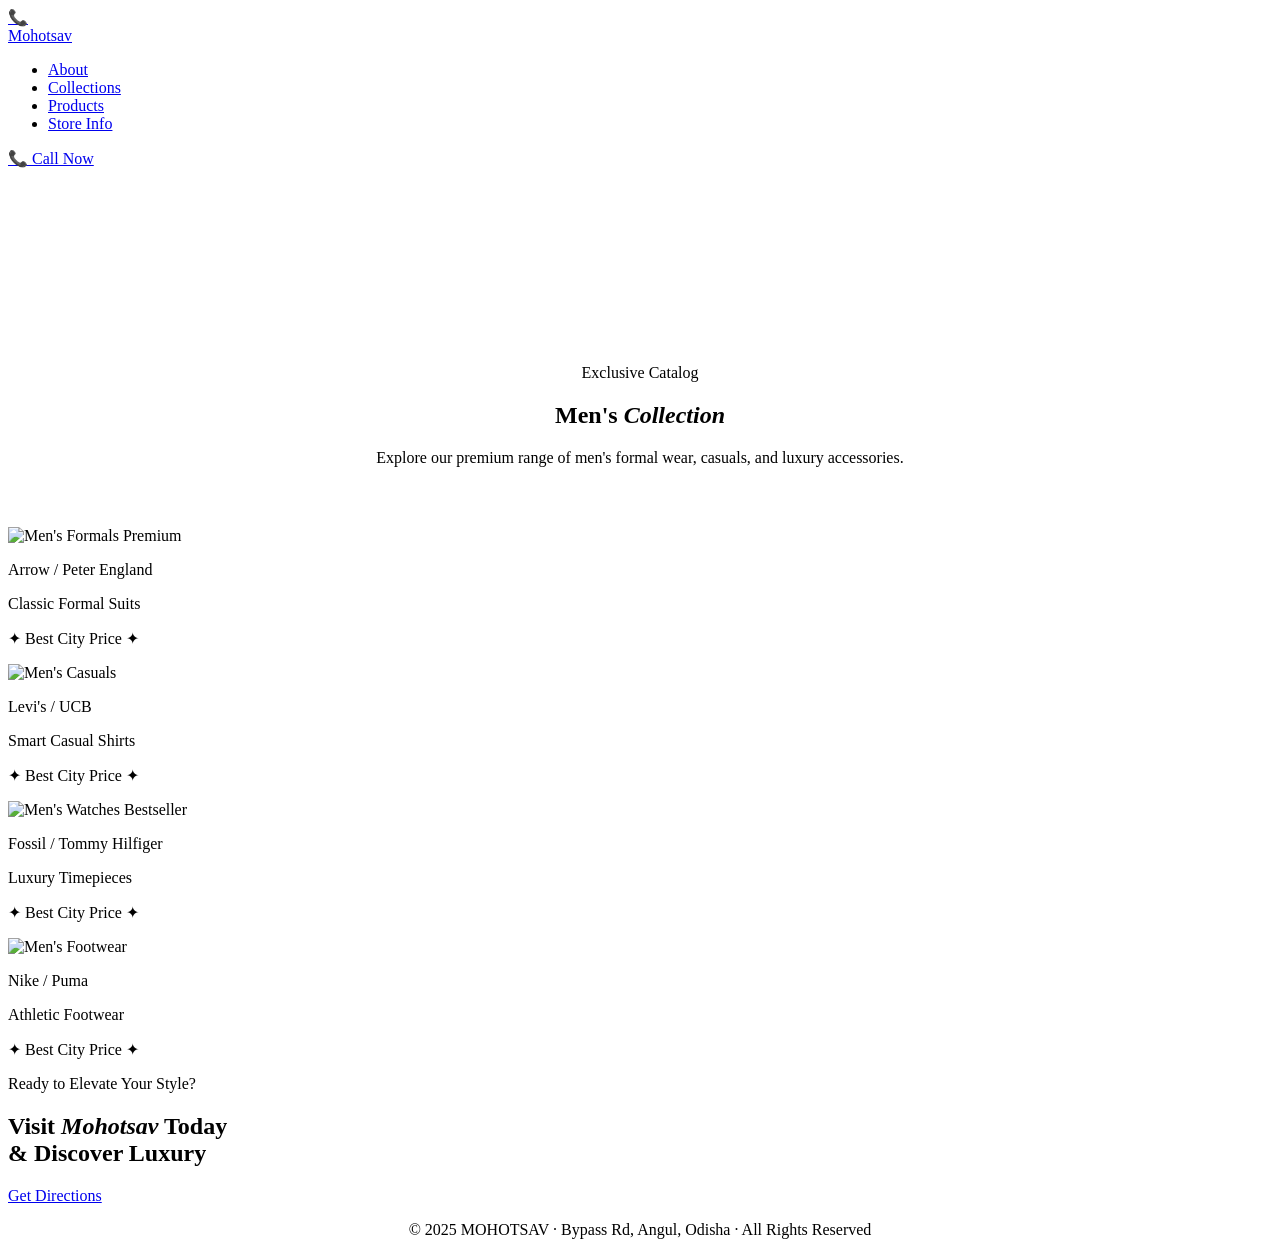
==== branded-kids-wear-angul.html @ c9b1aa6c "Add collection pages" ====
<!DOCTYPE html>
<html lang="en">
<head>
  <meta charset="UTF-8" />
  <meta name="viewport" content="width=device-width, initial-scale=1, viewport-fit=cover">
  
  <title>Branded Kids Wear & Clothing Store in Angul | MOHOTSAV</title>
  <meta name="description" content="Shop the best branded kids wear in Angul at MOHOTSAV. Premium children's clothing, boys & girls fashion from top brands at the best prices in the city." />
  <meta name="keywords" content="kids wear Angul, children clothing store Angul, boys fashion Angul, girls dresses Angul, branded kids clothes Odisha, Mohotsav Angul" />
  
  <link rel="icon" href="data:image/svg+xml,<svg xmlns='http://www.w3.org/2000/svg' viewBox='0 0 100 100'><text y='.9em' font-size='90'>✦</text></svg>" />
  <link rel="preconnect" href="https://fonts.googleapis.com" />
  <link rel="preconnect" href="https://fonts.gstatic.com" crossorigin />
  <link href="https://fonts.googleapis.com/css2?family=Cormorant+Garamond:ital,wght@0,300;0,400;0,500;0,600;0,700;1,300;1,400;1,600&family=Montserrat:wght@300;400;500;600;700&display=swap" rel="stylesheet" />
  <link rel="stylesheet" href="style.css" />
</head>
<body>

<div id="cursor-glow"></div>
<a href="tel:+919078886500" id="float-phone" title="Call MOHOTSAV">📞</a>

<nav id="navbar" class="scrolled"> <a href="index.html" class="nav-logo">Mohotsav</a>
  <ul class="nav-links">
    <li><a href="index.html#about">About</a></li>
    <li><a href="index.html#collections">Collections</a></li>
    <li><a href="index.html#products">Products</a></li>
    <li><a href="index.html#info">Store Info</a></li>
  </ul>
  <a href="tel:+919078886500" class="nav-cta">📞 Call Now</a>
</nav>

<section style="padding: 180px 60px 60px; background: var(--black); text-align: center;">
  <p class="section-label reveal">Exclusive Catalog</p>
  <h1 class="section-title reveal">Men's <em>Collection</em></h1>
  <div class="section-divider divider-center reveal"></div>
  <p class="section-text reveal" style="margin:0 auto;">
    Explore our premium range of men's formal wear, casuals, and luxury accessories.
  </p>
</section>

<section id="products" class="section" style="padding-top: 0; background: var(--black);">
  <div class="products-grid">

    <div class="prod-card reveal">
      <div class="prod-img-wrap">
        <img src="https://images.unsplash.com/photo-1594938298598-708a05f7284f?crop=entropy&cs=tinysrgb&fit=max&fm=jpg&w=600&q=80" alt="Men's Formals" />
        <span class="prod-tag">Premium</span>
      </div>
      <div class="prod-info">
        <p class="prod-brand">Arrow / Peter England</p>
        <p class="prod-name">Classic Formal Suits</p>
        <p class="prod-price">✦ Best City Price ✦</p>
      </div>
    </div>

    <div class="prod-card reveal">
      <div class="prod-img-wrap">
        <img src="https://images.unsplash.com/photo-1617137968427-85924c800a22?crop=entropy&cs=tinysrgb&fit=max&fm=jpg&w=600&q=80" alt="Men's Casuals" />
      </div>
      <div class="prod-info">
        <p class="prod-brand">Levi's / UCB</p>
        <p class="prod-name">Smart Casual Shirts</p>
        <p class="prod-price">✦ Best City Price ✦</p>
      </div>
    </div>

    <div class="prod-card reveal">
      <div class="prod-img-wrap">
        <img src="https://images.unsplash.com/photo-1627384113743-6bd5a479fffd?crop=entropy&cs=tinysrgb&fit=max&fm=jpg&w=600&q=80" alt="Men's Watches" />
        <span class="prod-tag">Bestseller</span>
      </div>
      <div class="prod-info">
        <p class="prod-brand">Fossil / Tommy Hilfiger</p>
        <p class="prod-name">Luxury Timepieces</p>
        <p class="prod-price">✦ Best City Price ✦</p>
      </div>
    </div>

    <div class="prod-card reveal">
      <div class="prod-img-wrap">
        <img src="https://images.unsplash.com/photo-1608256246200-53e65329e324?crop=entropy&cs=tinysrgb&fit=max&fm=jpg&w=600&q=80" alt="Men's Footwear" />
      </div>
      <div class="prod-info">
        <p class="prod-brand">Nike / Puma</p>
        <p class="prod-name">Athletic Footwear</p>
        <p class="prod-price">✦ Best City Price ✦</p>
      </div>
    </div>

    </div>
</section>

<section id="cta">
  <div class="cta-bg"></div>
  <div class="cta-lines"></div>
  <div class="cta-content reveal">
    <p class="section-label center">Ready to Elevate Your Style?</p>
    <h2 class="cta-title">Visit <em>Mohotsav</em> Today<br>& Discover Luxury</h2>
    <div class="cta-btns">
      <a href="index.html#map" class="btn-primary">Get Directions</a>
    </div>
  </div>
</section>

<footer>
  <div class="footer-bottom" style="border-top: none; justify-content: center; text-align: center;">
    <p class="footer-copy">© 2025 MOHOTSAV · Bypass Rd, Angul, Odisha · All Rights Reserved</p>
  </div>
</footer>

<script src="script.js"></script>
</body>
</html>
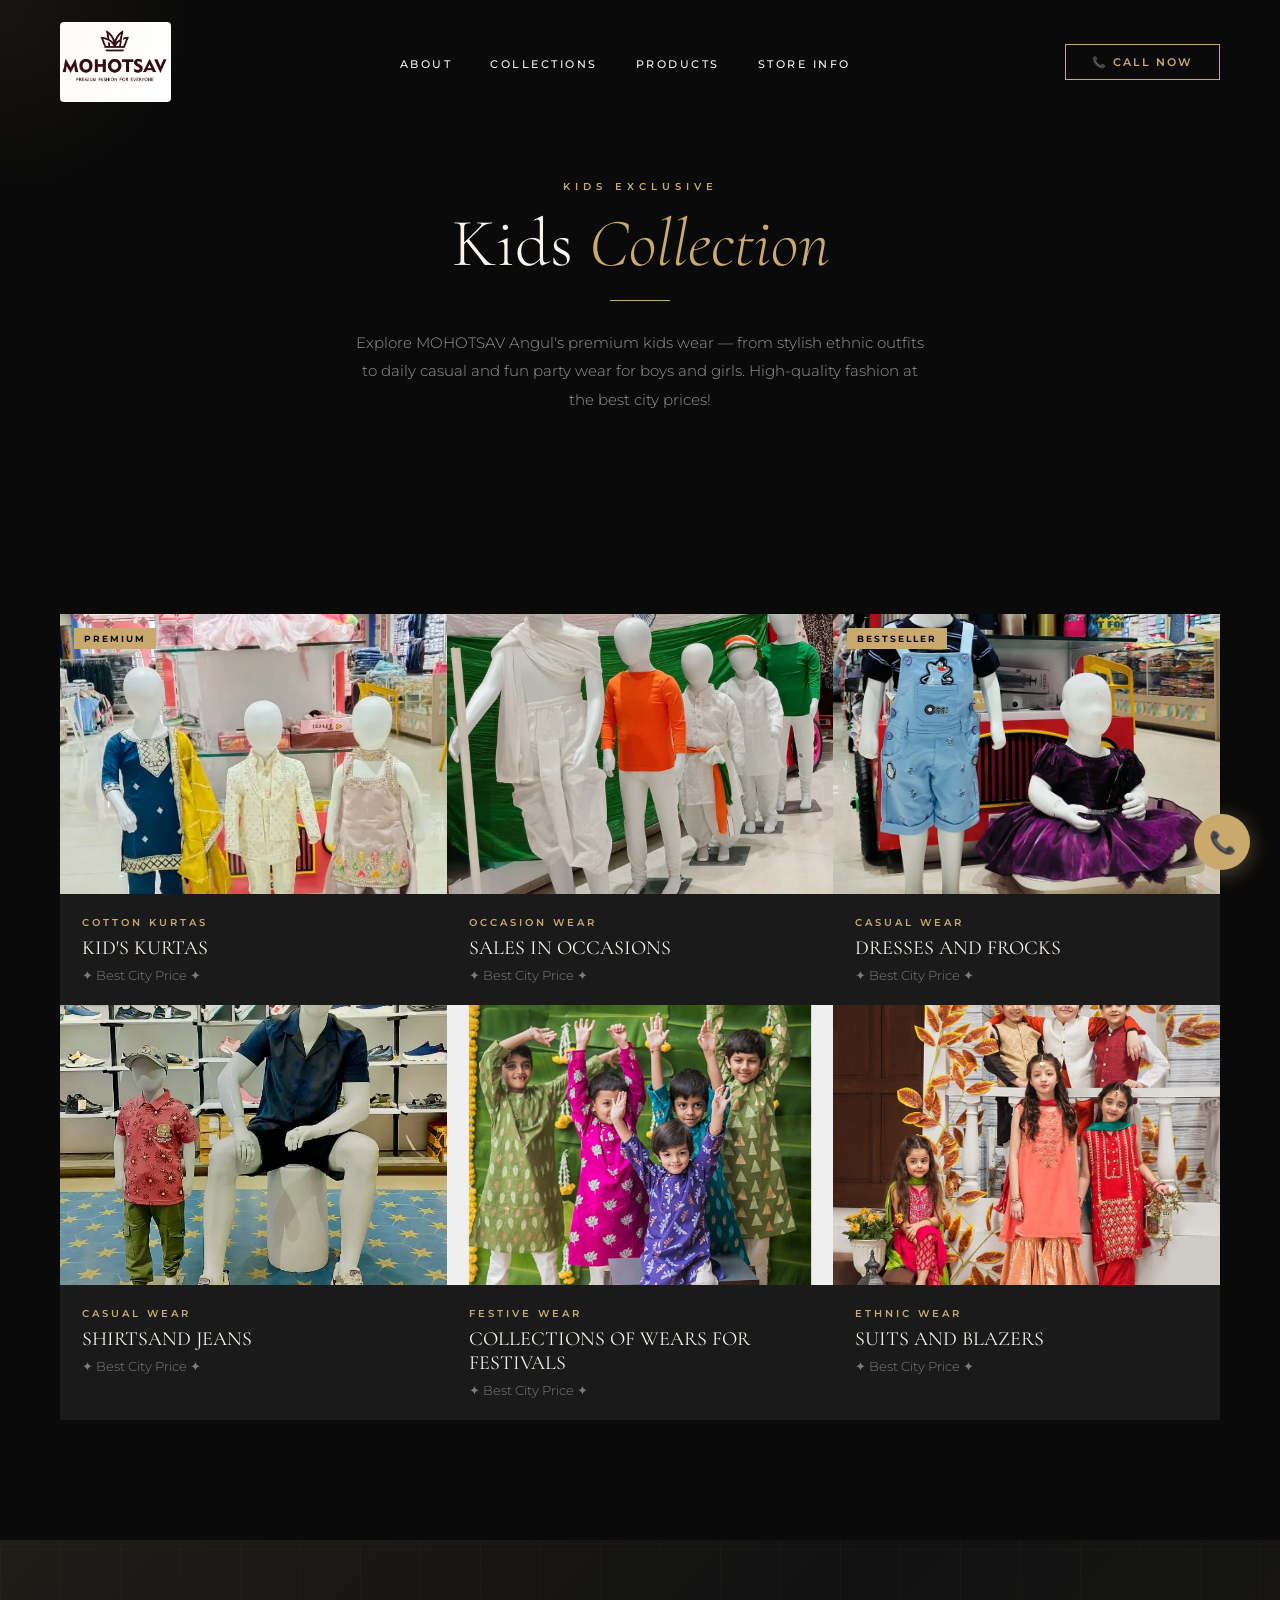
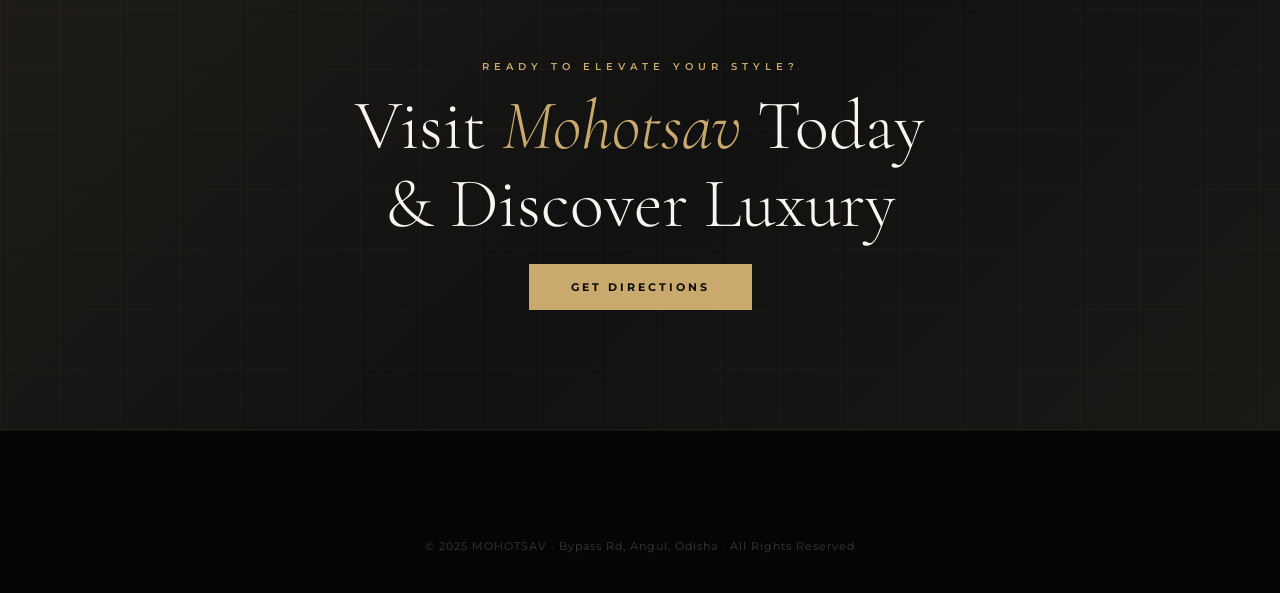
==== commit 7f6469d9: "Update homepage, collections, SEO, brands and UI enhancements" ====
--- a/branded-kids-wear-angul.html
+++ b/branded-kids-wear-angul.html
@@ -1,88 +1,129 @@
 <!DOCTYPE html>
 <html lang="en">
+
 <head>
-  <meta charset="UTF-8" />
-  <meta name="viewport" content="width=device-width, initial-scale=1, viewport-fit=cover">
-  
-  <title>Branded Kids Wear & Clothing Store in Angul | MOHOTSAV</title>
-  <meta name="description" content="Shop the best branded kids wear in Angul at MOHOTSAV. Premium children's clothing, boys & girls fashion from top brands at the best prices in the city." />
-  <meta name="keywords" content="kids wear Angul, children clothing store Angul, boys fashion Angul, girls dresses Angul, branded kids clothes Odisha, Mohotsav Angul" />
-  
-  <link rel="icon" href="data:image/svg+xml,<svg xmlns='http://www.w3.org/2000/svg' viewBox='0 0 100 100'><text y='.9em' font-size='90'>✦</text></svg>" />
-  <link rel="preconnect" href="https://fonts.googleapis.com" />
-  <link rel="preconnect" href="https://fonts.gstatic.com" crossorigin />
-  <link href="https://fonts.googleapis.com/css2?family=Cormorant+Garamond:ital,wght@0,300;0,400;0,500;0,600;0,700;1,300;1,400;1,600&family=Montserrat:wght@300;400;500;600;700&display=swap" rel="stylesheet" />
-  <link rel="stylesheet" href="style.css" />
+    <meta charset="UTF-8" />
+    <meta name="viewport" content="width=device-width, initial-scale=1, viewport-fit=cover">
+
+   <title>Kids Wear Store in Angul, Odisha | MOHOTSAV Exclusive Collection</title>
+
+<meta name="description"
+    content="Shop premium kids wear in Angul, Odisha at MOHOTSAV. Discover stylish ethnic wear, casual clothing, party wear and daily wear for boys and girls — quality fashion at best city prices." />
+
+<meta name="keywords"
+    content="kids wear in Angul, kids clothing store Angul, boys wear Angul, girls wear Angul, kids ethnic wear Odisha, kids casual wear Angul, kids party wear Angul, branded kids wear Angul, children clothing store Odisha, Mohotsav kids collection" />
+
+<meta name="author" content="MOHOTSAV Angul" />
+<meta name="robots" content="index, follow" />
+<meta name="geo.region" content="IN-OD" />
+<meta name="geo.placename" content="Angul, Odisha" />
+<meta name="geo.position" content="20.8409;85.1017" />
+<meta name="ICBM" content="20.8409, 85.1017" />
+    <link rel="icon"
+        href="data:image/svg+xml,<svg xmlns='http://www.w3.org/2000/svg' viewBox='0 0 100 100'><text y='.9em' font-size='90'>✦</text></svg>" />
+    <link rel="preconnect" href="https://fonts.googleapis.com" />
+    <link rel="preconnect" href="https://fonts.gstatic.com" crossorigin />
+    <link
+        href="https://fonts.googleapis.com/css2?family=Cormorant+Garamond:ital,wght@0,300;0,400;0,500;0,600;0,700;1,300;1,400;1,600&family=Montserrat:wght@300;400;500;600;700&display=swap"
+        rel="stylesheet" />
+    <link rel="stylesheet" href="style.css" />
 </head>
+
 <body>
 
-<div id="cursor-glow"></div>
-<a href="tel:+919078886500" id="float-phone" title="Call MOHOTSAV">📞</a>
+    <div id="cursor-glow"></div>
+    <a href="tel:+919078886500" id="float-phone" title="Call MOHOTSAV">📞</a>
 
-<nav id="navbar" class="scrolled"> <a href="index.html" class="nav-logo">Mohotsav</a>
-  <ul class="nav-links">
-    <li><a href="index.html#about">About</a></li>
-    <li><a href="index.html#collections">Collections</a></li>
-    <li><a href="index.html#products">Products</a></li>
-    <li><a href="index.html#info">Store Info</a></li>
-  </ul>
-  <a href="tel:+919078886500" class="nav-cta">📞 Call Now</a>
-</nav>
+   <nav id="navbar">
+  <a href="index.html#hero" class="nav-logo">
+    <img src="assets/images/logo.png" alt="MOHOTSAV" class="nav-logo-img" />
+  </a>
+        <ul class="nav-links">
+            <li><a href="index.html#about">About</a></li>
+            <li><a href="index.html#collections">Collections</a></li>
+            <li><a href="index.html#products">Products</a></li>
+            <li><a href="index.html#info">Store Info</a></li>
+        </ul>
+        <a href="tel:+919078886500" class="nav-cta">📞 Call Now</a>
+    </nav>
 
-<section style="padding: 180px 60px 60px; background: var(--black); text-align: center;">
-  <p class="section-label reveal">Exclusive Catalog</p>
-  <h1 class="section-title reveal">Men's <em>Collection</em></h1>
-  <div class="section-divider divider-center reveal"></div>
-  <p class="section-text reveal" style="margin:0 auto;">
-    Explore our premium range of men's formal wear, casuals, and luxury accessories.
-  </p>
+    <section style="padding: 180px 60px 120px; background: var(--black); text-align: center;">
+    <p class="section-label reveal visible">Kids Exclusive</p>
+    <h1 class="section-title reveal visible">Kids <em>Collection</em></h1>
+    <div class="section-divider divider-center reveal visible"></div>
+    <p class="section-text reveal visible" style="margin:0 auto;">
+        Explore MOHOTSAV Angul's premium kids wear — from stylish ethnic outfits to daily casual and fun party
+        wear for boys and girls. High-quality fashion at the best city prices!
+    </p>
 </section>
 
-<section id="products" class="section" style="padding-top: 0; background: var(--black);">
+    <section id="products" class="section" style="padding-top: 0;margin-top: 80px; background: var(--black);">
   <div class="products-grid">
 
-    <div class="prod-card reveal">
+    <div class="prod-card reveal visible">
       <div class="prod-img-wrap">
-        <img src="https://images.unsplash.com/photo-1594938298598-708a05f7284f?crop=entropy&cs=tinysrgb&fit=max&fm=jpg&w=600&q=80" alt="Men's Formals" />
+        <img src="assets/images/kid1.webp" alt="kids wear collection in Angul Odisha including boys wear girls wear baby wear ethnic casual party and daily wear">
         <span class="prod-tag">Premium</span>
       </div>
       <div class="prod-info">
-        <p class="prod-brand">Arrow / Peter England</p>
-        <p class="prod-name">Classic Formal Suits</p>
+        <p class="prod-brand">COTTON KURTAS</p>
+        <p class="prod-name">KID'S KURTAS</p>
         <p class="prod-price">✦ Best City Price ✦</p>
       </div>
     </div>
 
-    <div class="prod-card reveal">
+    <div class="prod-card reveal visible">
       <div class="prod-img-wrap">
-        <img src="https://images.unsplash.com/photo-1617137968427-85924c800a22?crop=entropy&cs=tinysrgb&fit=max&fm=jpg&w=600&q=80" alt="Men's Casuals" />
+        <img src="assets/images/kid2.webp" alt="kids wear collection in Angul Odisha including boys wear girls wear baby wear ethnic casual party and daily wear">
       </div>
       <div class="prod-info">
-        <p class="prod-brand">Levi's / UCB</p>
-        <p class="prod-name">Smart Casual Shirts</p>
+        <p class="prod-brand">occasion wear</p>
+        <p class="prod-name">SALES IN OCCASIONS</p>
         <p class="prod-price">✦ Best City Price ✦</p>
       </div>
     </div>
 
-    <div class="prod-card reveal">
+    <div class="prod-card reveal visible">
       <div class="prod-img-wrap">
-        <img src="https://images.unsplash.com/photo-1627384113743-6bd5a479fffd?crop=entropy&cs=tinysrgb&fit=max&fm=jpg&w=600&q=80" alt="Men's Watches" />
+        <img src="assets/images/kid3.webp" alt="kids wear collection in Angul Odisha including boys wear girls wear baby wear ethnic casual party and daily wear">
         <span class="prod-tag">Bestseller</span>
       </div>
       <div class="prod-info">
-        <p class="prod-brand">Fossil / Tommy Hilfiger</p>
-        <p class="prod-name">Luxury Timepieces</p>
+        <p class="prod-brand">casual wear</p>
+        <p class="prod-name">DRESSES AND FROCKS</p>
         <p class="prod-price">✦ Best City Price ✦</p>
       </div>
     </div>
 
-    <div class="prod-card reveal">
+    <div class="prod-card reveal visible">
       <div class="prod-img-wrap">
-        <img src="https://images.unsplash.com/photo-1608256246200-53e65329e324?crop=entropy&cs=tinysrgb&fit=max&fm=jpg&w=600&q=80" alt="Men's Footwear" />
+        <img src="assets/images/kid4.webp" alt="kids wear collection in Angul Odisha including boys wear girls wear baby wear ethnic casual party and daily wear">
       </div>
       <div class="prod-info">
-        <p class="prod-brand">Nike / Puma</p>
-        <p class="prod-name">Athletic Footwear</p>
+        <p class="prod-brand">CASUAL WEAR</p>
+        <p class="prod-name">SHIRTSAND JEANS</p>
+        <p class="prod-price">✦ Best City Price ✦</p>
+      </div>
+    </div>
+
+    <div class="prod-card reveal visible">
+      <div class="prod-img-wrap">
+        <img src="assets/images/kid5.jpg" alt="Jack and jones store in Angul od">
+      </div>
+      <div class="prod-info">
+        <p class="prod-brand">FESTIVE WEAR</p>
+        <p class="prod-name">COLLECTIONS OF WEARS FOR FESTIVALS</p>
+        <p class="prod-price">✦ Best City Price ✦</p>
+      </div>
+    </div>
+
+    <div class="prod-card reveal visible">
+      <div class="prod-img-wrap">
+        <img src="assets/images/kid6.jpg" alt="kids wear collection in Angul Odisha including boys wear girls wear baby wear ethnic casual party and daily wear">
+      </div>
+      <div class="prod-info">
+        <p class="prod-brand">ETHNIC WEAR</p>
+        <p class="prod-name">SUITS AND BLAZERS</p>
         <p class="prod-price">✦ Best City Price ✦</p>
       </div>
     </div>
@@ -93,7 +134,7 @@
 <section id="cta">
   <div class="cta-bg"></div>
   <div class="cta-lines"></div>
-  <div class="cta-content reveal">
+  <div class="cta-content reveal visible">
     <p class="section-label center">Ready to Elevate Your Style?</p>
     <h2 class="cta-title">Visit <em>Mohotsav</em> Today<br>& Discover Luxury</h2>
     <div class="cta-btns">
@@ -110,4 +151,4 @@
 
 <script src="script.js"></script>
 </body>
-</html>+</html>
--- a/style.css
+++ b/style.css
@@ -0,0 +1,1119 @@
+/* ============================================================
+   MOHOTSAV — Luxury Store Website
+   style.css
+   ============================================================ */
+
+@import url('https://fonts.googleapis.com/css2?family=Cormorant+Garamond:ital,wght@0,300;0,400;0,500;0,600;0,700;1,300;1,400;1,600&family=Montserrat:wght@300;400;500;600;700&display=swap');
+
+/* ---- Reset & Base ---- */
+*, *::before, *::after { margin: 0; padding: 0; box-sizing: border-box; -webkit-tap-highlight-color: transparent; }
+html { scroll-behavior: smooth; font-size: 16px; }
+
+:root {
+  --gold:       #c9a96e;
+  --gold-light: #e8d5a3;
+  --gold-dark:  #a07840;
+  --black:      #0a0a0a;
+  --dark:       #111111;
+  --dark2:      #1a1a1a;
+  --dark3:      #222222;
+  --white:      #f8f4ee;
+  --muted:      rgba(248,244,238,0.55);
+}
+
+body {
+  background: var(--black);
+  color: var(--white);
+  font-family: 'Montserrat', sans-serif;
+  overflow-x: hidden;
+  overscroll-behavior-y: none;
+}
+
+/* ---- Scrollbar ---- */
+::-webkit-scrollbar            { width: 5px; }
+::-webkit-scrollbar-track      { background: var(--black); }
+::-webkit-scrollbar-thumb      { background: var(--gold); border-radius: 3px; }
+
+/* ---- Cursor Glow ---- */
+#cursor-glow {
+  position: fixed;
+  width: 420px;
+  height: 420px;
+  border-radius: 50%;
+  background: radial-gradient(circle, rgba(201,169,110,0.07) 0%, transparent 70%);
+  pointer-events: none;
+  z-index: 9999;
+  transform: translate(-50%, -50%);
+  transition: left .1s ease, top .1s ease;
+}
+
+/* ================================================================
+   NAVBAR
+   ================================================================ */
+#navbar {
+  position: fixed;
+  top: 0; left: 0; right: 0;
+  z-index: 1000;
+  padding: 22px 60px;
+  display: flex;
+  align-items: center;
+  justify-content: space-between;
+  transition: all .4s ease;
+}
+#navbar.scrolled {
+  background: rgba(10,10,10,.96);
+  backdrop-filter: blur(20px);
+  padding: 14px 60px;
+  border-bottom: 1px solid rgba(201,169,110,.2);
+}
+
+/* NEW LOGO CSS
+.nav-logo {
+  display: flex;
+  align-items: center;
+  text-decoration: none;
+} */
+
+/* NEW (replace with this): */
+.nav-logo {
+  display: flex;
+  align-items: center;
+  text-decoration: none;
+  flex-shrink: 0;
+}
+.nav-logo-img {
+  height: 56px;
+  width: auto;
+  object-fit: contain;
+  display: block;
+  transition: height .4s ease;
+  border-radius: 4px;
+}
+#navbar.scrolled .nav-logo-img {
+  height: 44px;
+}
+
+.nav-logo img {
+    height: 80px;
+    width: auto;
+    object-fit: contain;
+    margin-right: 15px;
+  /* Uncomment the line below if your logo text blends into the black background and needs to be white */
+  /* filter: brightness(0) invert(1); */
+}
+/* END NEW LOGO CSS */
+
+.nav-links { display: flex; gap: 38px; list-style: none; }
+.nav-links a {
+  color: var(--white);
+  text-decoration: none;
+  font-size: 11px;
+  letter-spacing: 2.5px;
+  text-transform: uppercase;
+  font-weight: 500;
+  position: relative;
+  transition: color .3s;
+}
+.nav-links a::after {
+  content: '';
+  position: absolute;
+  bottom: -3px; left: 0;
+  width: 0; height: 1px;
+  background: var(--gold);
+  transition: width .3s ease;
+}
+.nav-links a:hover                { color: var(--gold); }
+.nav-links a:hover::after         { width: 100%; }
+.nav-cta {
+  background: transparent;
+  border: 1px solid var(--gold);
+  color: var(--gold);
+  padding: 10px 26px;
+  font-size: 11px;
+  letter-spacing: 2px;
+  text-transform: uppercase;
+  cursor: pointer;
+  font-family: 'Montserrat', sans-serif;
+  font-weight: 600;
+  text-decoration: none;
+  transition: all .3s;
+  touch-action: manipulation;
+}
+.nav-cta:hover { background: var(--gold); color: var(--black); }
+
+/* Hamburger */
+.hamburger {
+  display: none;
+  flex-direction: column;
+  gap: 5px;
+  cursor: pointer;
+  z-index: 1001;
+  touch-action: manipulation;
+}
+.hamburger span {
+  display: block;
+  width: 25px; height: 2px;
+  background: var(--gold);
+  transition: all .35s ease;
+}
+.hamburger.open span:nth-child(1) { transform: rotate(45deg) translateY(7px); }
+.hamburger.open span:nth-child(2) { opacity: 0; }
+.hamburger.open span:nth-child(3) { transform: rotate(-45deg) translateY(-7px); }
+
+/* Mobile Menu */
+#mobile-menu {
+  display: none;
+  position: fixed;
+  inset: 0;
+  background: var(--black);
+  z-index: 999;
+  flex-direction: column;
+  align-items: center;
+  justify-content: center;
+  gap: 32px;
+  transform: translateX(100%);
+  transition: transform .4s ease;
+}
+#mobile-menu.open { transform: translateX(0); }
+#mobile-menu a {
+  font-family: 'Cormorant Garamond', serif;
+  font-size: 34px;
+  color: var(--white);
+  text-decoration: none;
+  letter-spacing: 3px;
+  transition: color .3s;
+}
+#mobile-menu a:hover,
+#mobile-menu .gold { color: var(--gold) !important; }
+
+/* ================================================================
+   HERO
+   ================================================================ */
+#hero {
+  position: relative;
+  width: 100%;
+  height: 100vh;
+  min-height: 700px;
+  overflow: hidden;
+  display: flex;
+  align-items: center;
+  justify-content: center;
+}
+#hero-bg {
+  position: absolute;
+  inset: 0;
+  background-size: cover;
+  background-position: center;
+  filter: brightness(.3);
+  transform: scale(1.1);
+  animation: heroZoom 20s ease-in-out infinite alternate;
+}
+@keyframes heroZoom {
+  from { transform: scale(1.1); }
+  to   { transform: scale(1.0); }
+}
+.hero-overlay {
+  position: absolute;
+  inset: 0;
+  background: linear-gradient(to bottom,
+    rgba(10,10,10,.3) 0%,
+    rgba(10,10,10,.2) 50%,
+    rgba(10,10,10,.9) 100%
+  );
+}
+/* Particles */
+#particles { position: absolute; inset: 0; overflow: hidden; }
+.particle {
+  position: absolute;
+  border-radius: 50%;
+  background: var(--gold);
+  animation: particleFloat linear infinite;
+  opacity: 0;
+}
+@keyframes particleFloat {
+  0%   { transform: translateY(100vh) translateX(0);   opacity: 0; }
+  10%  { opacity: .8; }
+  90%  { opacity: .4; }
+  100% { transform: translateY(-100px) translateX(30px); opacity: 0; }
+}
+/* Hero Content */
+.hero-content {
+  position: relative;
+  z-index: 10;
+  text-align: center;
+  padding: 0 20px;
+  animation: fadeUp 1.2s ease forwards;
+}
+@keyframes fadeUp {
+  from { opacity: 0; transform: translateY(60px); }
+  to   { opacity: 1; transform: translateY(0); }
+}
+.hero-eyebrow {
+  font-size: 11px;
+  letter-spacing: 6px;
+  text-transform: uppercase;
+  color: var(--gold);
+  margin-bottom: 18px;
+  font-weight: 500;
+}
+.hero-title {
+  font-family: 'Cormorant Garamond', serif;
+  font-size: clamp(38px, 10vw, 130px);
+  margin-right: -12px;
+  font-weight: 300;
+  line-height: 1;
+  letter-spacing: 12px;
+  text-transform: uppercase;
+  color: var(--white);
+  margin-bottom: 10px;
+  text-shadow: 0 0 80px rgba(201,169,110,.35);
+}
+.hero-title .gold { color: var(--gold); }
+.hero-tagline {
+  font-size: 13px;
+  letter-spacing: 4px;
+  color: rgba(248,244,238,.65);
+  text-transform: uppercase;
+  margin-bottom: 40px;
+  font-weight: 300;
+}
+.hero-divider {
+  width: 80px; height: 1px;
+  background: var(--gold);
+  margin: 0 auto 36px;
+}
+.hero-sub {
+  font-size: 14px;
+  letter-spacing: 1.5px;
+  color: rgba(248,244,238,.55);
+  line-height: 1.9;
+  max-width: 500px;
+  margin: 0 auto 40px;
+  font-weight: 300;
+}
+.hero-btns { display: flex; gap: 20px; justify-content: center; flex-wrap: wrap; }
+/* Hero scroll indicator */
+.hero-scroll {
+  position: absolute;
+  bottom: 38px; left: 50%;
+  transform: translateX(-50%);
+  display: flex;
+  flex-direction: column;
+  align-items: center;
+  gap: 8px;
+  z-index: 10;
+}
+.hero-scroll span {
+  font-size: 10px;
+  letter-spacing: 3px;
+  color: var(--gold);
+  text-transform: uppercase;
+}
+.scroll-line {
+  width: 1px;
+  background: linear-gradient(to bottom, var(--gold), transparent);
+  animation: lineAnim 2s ease infinite;
+}
+@keyframes lineAnim {
+  0%   { height: 0;   opacity: 1; }
+  100% { height: 50px; opacity: 0; }
+}
+
+/* ================================================================
+   BUTTONS
+   ================================================================ */
+.btn-primary {
+  background: var(--gold);
+  color: var(--black);
+  border: none;
+  padding: 16px 42px;
+  font-size: 11px;
+  letter-spacing: 3px;
+  text-transform: uppercase;
+  font-weight: 700;
+  cursor: pointer;
+  font-family: 'Montserrat', sans-serif;
+  transition: all .3s ease;
+  text-decoration: none;
+  display: inline-block;
+  touch-action: manipulation;
+}
+.btn-primary:hover {
+  background: var(--gold-light);
+  transform: translateY(-2px);
+  box-shadow: 0 10px 30px rgba(201,169,110,.3);
+}
+.btn-outline {
+  background: transparent;
+  color: var(--white);
+  border: 1px solid rgba(248,244,238,.45);
+  padding: 16px 42px;
+  font-size: 11px;
+  letter-spacing: 3px;
+  text-transform: uppercase;
+  font-weight: 500;
+  cursor: pointer;
+  font-family: 'Montserrat', sans-serif;
+  transition: all .3s ease;
+  text-decoration: none;
+  display: inline-block;
+  touch-action: manipulation;
+}
+.btn-outline:hover { border-color: var(--gold); color: var(--gold); transform: translateY(-2px); }
+
+/* ================================================================
+   MARQUEE
+   ================================================================ */
+.marquee-section {
+  background: var(--gold);
+  padding: 13px 0;
+  overflow: hidden;
+}
+.marquee-track {
+  display: flex;
+  gap: 60px;
+  white-space: nowrap;
+  animation: marquee 30s linear infinite;
+  width: max-content;
+}
+.marquee-track:hover { animation-play-state: paused; }
+@keyframes marquee {
+  from { transform: translateX(0); }
+  to   { transform: translateX(-50%); }
+}
+.marquee-item {
+  font-size: 11px;
+  letter-spacing: 4px;
+  text-transform: uppercase;
+  font-weight: 700;
+  color: var(--black);
+  display: flex; align-items: center; gap: 20px;
+}
+.marquee-item::after { content: '✦'; font-size: 8px; }
+
+/* ================================================================
+   SECTION COMMON
+   ================================================================ */
+.section { padding: 120px 60px; }
+.section-label {
+  font-size: 10px;
+  letter-spacing: 5px;
+  text-transform: uppercase;
+  color: var(--gold);
+  margin-bottom: 14px;
+  font-weight: 600;
+}
+.section-title {
+  font-family: 'Cormorant Garamond', serif;
+  font-size: clamp(38px, 5.5vw, 68px);
+  font-weight: 300;
+  line-height: 1.1;
+  color: var(--white);
+  margin-bottom: 18px;
+}
+.section-title em { font-style: italic; color: var(--gold); }
+.section-divider { width: 60px; height: 1px; background: var(--gold); margin-bottom: 28px; }
+.section-text {
+  font-size: 15px;
+  line-height: 1.9;
+  color: rgba(248,244,238,.6);
+  max-width: 580px;
+  font-weight: 300;
+}
+.center { text-align: center; }
+.divider-center { margin-left: auto; margin-right: auto; }
+
+/* ================================================================
+   ABOUT
+   ================================================================ */
+#about.section {
+  background: var(--dark);
+  display: grid;
+  grid-template-columns: 1fr 1fr;
+  gap: 80px;
+  align-items: center;
+}
+.about-img-wrap { position: relative; }
+.about-img { width: 100%; height: 620px; object-fit: cover; display: block; }
+.about-img-frame {
+  position: absolute;
+  inset: -14px;
+  border: 1px solid rgba(201,169,110,.3);
+  pointer-events: none;
+  transform: translate(14px, 14px);
+}
+.about-badge {
+  position: absolute;
+  bottom: 40px; right: -28px;
+  background: var(--gold);
+  padding: 24px 30px;
+  text-align: center;
+}
+.about-badge .num {
+  font-family: 'Cormorant Garamond', serif;
+  font-size: 46px;
+  font-weight: 600;
+  color: var(--black);
+  line-height: 1;
+}
+.about-badge .lbl {
+  font-size: 10px;
+  letter-spacing: 2px;
+  text-transform: uppercase;
+  color: var(--black);
+  font-weight: 700;
+}
+.stats-grid {
+  display: grid;
+  grid-template-columns: 1fr 1fr;
+  gap: 22px;
+  margin-top: 48px;
+}
+.stat {
+  border-left: 2px solid var(--gold);
+  padding: 12px 0 12px 18px;
+}
+.stat .n {
+  font-family: 'Cormorant Garamond', serif;
+  font-size: 36px;
+  font-weight: 600;
+  color: var(--gold);
+  line-height: 1;
+}
+.stat .l {
+  font-size: 11px;
+  letter-spacing: 2px;
+  text-transform: uppercase;
+  color: rgba(248,244,238,.55);
+  margin-top: 4px;
+  font-weight: 500;
+}
+
+/* ================================================================
+   COLLECTIONS
+   ================================================================ */
+#collections.section { background: var(--black); }
+.collections-header { text-align: center; margin-bottom: 64px; }
+.collections-grid {
+  display: grid;
+  grid-template-columns: 1fr 1fr 1fr;
+  gap: 3px;
+}
+.col-card {
+  position: relative;
+  overflow: hidden;
+  height: 600px;
+  cursor: pointer;
+}
+.col-card img {
+  width: 100%; height: 100%;
+  object-fit: cover;
+  transition: transform .8s cubic-bezier(.25,.46,.45,.94), filter .5s;
+  filter: brightness(.5);
+}
+.col-card:hover img { transform: scale(1.08); filter: brightness(.38); }
+.col-overlay {
+  position: absolute;
+  inset: 0;
+  background: linear-gradient(to top, rgba(10,10,10,.9) 0%, transparent 50%);
+}
+.col-content {
+  position: absolute;
+  bottom: 0; left: 0; right: 0;
+  padding: 40px;
+  transform: translateY(20px);
+  transition: transform .4s ease;
+}
+.col-card:hover .col-content { transform: translateY(0); }
+.col-lbl {
+  font-size: 10px;
+  letter-spacing: 4px;
+  text-transform: uppercase;
+  color: var(--gold);
+  margin-bottom: 10px;
+}
+.col-title {
+  font-family: 'Cormorant Garamond', serif;
+  font-size: 36px;
+  font-weight: 400;
+  color: var(--white);
+  margin-bottom: 10px;
+  line-height: 1.1;
+}
+.col-desc {
+  font-size: 13px;
+  color: rgba(248,244,238,.7);
+  margin-bottom: 18px;
+  font-weight: 300;
+  opacity: 0;
+  transition: opacity .4s ease;
+}
+.col-card:hover .col-desc { opacity: 1; }
+.col-link {
+  display: inline-flex;
+  align-items: center;
+  gap: 10px;
+  font-size: 11px;
+  letter-spacing: 3px;
+  text-transform: uppercase;
+  color: var(--gold);
+  font-weight: 600;
+  text-decoration: none;
+  opacity: 0;
+  transform: translateX(-10px);
+  transition: all .4s ease;
+  touch-action: manipulation;
+}
+.col-card:hover .col-link { opacity: 1; transform: translateX(0); }
+
+/* ================================================================
+   PRODUCTS
+   ================================================================ */
+#products.section { background: var(--dark); }
+.products-header {
+  display: flex;
+  justify-content: space-between;
+  align-items: flex-end;
+  margin-bottom: 56px;
+  flex-wrap: wrap;
+  gap: 20px;
+}
+/* .products-grid {
+  display: grid;
+  grid-template-columns: repeat(4, 1fr);
+  gap: 90px;
+} */
+ .products-grid{
+  display: grid;
+  grid-template-columns:repeat(3, 1fr);
+ }
+.prod-card {
+  position: relative;
+  overflow: hidden;
+  background: var(--dark2);
+  cursor: pointer;
+  transition: transform .4s ease;
+}
+.prod-card:hover { transform: translateY(-8px); }
+.prod-img-wrap { position: relative; overflow: hidden; height: 280px; }
+.prod-img-wrap img {
+  width: 100%; height: 100%;
+  object-fit:cover;
+  transition: transform .6s ease;
+}
+.prod-card:hover .prod-img-wrap img { transform: scale(1.1); }
+.prod-tag {
+  position: absolute;
+  top: 14px; left: 14px;
+  background: var(--gold);
+  color: var(--black);
+  font-size: 9px;
+  letter-spacing: 2px;
+  text-transform: uppercase;
+  padding: 5px 10px;
+  font-weight: 700;
+}
+.prod-info { padding: 22px; }
+.prod-brand {
+  font-size: 10px;
+  letter-spacing: 3px;
+  text-transform: uppercase;
+  color: var(--gold);
+  margin-bottom: 7px;
+  font-weight: 600;
+}
+.prod-name {
+  font-family: 'Cormorant Garamond', serif;
+  font-size: 20px;
+  color: var(--white);
+  margin-bottom: 7px;
+  font-weight: 400;
+}
+.prod-price { font-size: 13px; color: rgba(248,244,238,.45); font-weight: 300; }
+
+/* ================================================================
+   FEATURES / WHY US
+   ================================================================ */
+#features.section { background: var(--black); }
+.features-header { text-align: center; margin-bottom: 76px; }
+.features-grid {
+  display: grid;
+  grid-template-columns: repeat(4, 1fr);
+  gap: 36px;
+}
+.feat-card {
+  text-align: center;
+  padding: 48px 28px;
+  border: 1px solid rgba(201,169,110,.1);
+  transition: all .4s ease;
+  position: relative;
+  overflow: hidden;
+}
+.feat-card::before {
+  content: '';
+  position: absolute;
+  bottom: 0; left: 0; right: 0;
+  height: 2px;
+  background: var(--gold);
+  transform: scaleX(0);
+  transition: transform .4s ease;
+}
+.feat-card:hover {
+  background: rgba(201,169,110,.04);
+  border-color: rgba(201,169,110,.28);
+  transform: translateY(-6px);
+}
+.feat-card:hover::before { transform: scaleX(1); }
+.feat-icon { font-size: 34px; margin-bottom: 22px; display: block; }
+.feat-title {
+  font-family: 'Cormorant Garamond', serif;
+  font-size: 21px;
+  color: var(--white);
+  margin-bottom: 12px;
+  font-weight: 500;
+}
+.feat-desc { font-size: 13px; color: rgba(248,244,238,.5); line-height: 1.85; font-weight: 300; }
+
+/* ================================================================
+   BRANDS
+   ================================================================ */
+#brands {
+  background: var(--dark);
+  padding: 80px 60px;
+}
+.brands-header { text-align: center; margin-bottom: 48px; }
+.brands-row {
+  display: flex;
+  justify-content: center;
+  flex-wrap: wrap;
+  gap: 36px 56px;
+}
+.brand-name {
+  font-family: 'Cormorant Garamond', serif;
+  font-size: 14px;
+  letter-spacing: 2px;
+  text-transform: uppercase;
+  color: rgba(248,244,238,.45);
+  font-weight: 600;
+  transition: all .35s ease;
+  cursor: default;
+  user-select: none;
+  display: flex;
+  flex-direction: column;
+  align-items: center;
+  gap: 10px;
+  padding: 20px 22px;
+  border: 1px solid rgba(201,169,110,.08);
+  border-radius: 4px;
+  min-width: 110px;
+  background: rgba(201,169,110,.02);
+}
+.brand-name img {
+  width: 44px;
+  height: 44px;
+  object-fit: contain;
+  filter: grayscale(1) brightness(0.7);
+  transition: filter .35s ease;
+  border-radius: 6px;
+}
+.brand-name:hover {
+  color: var(--gold);
+  border-color: rgba(201,169,110,.3);
+  background: rgba(201,169,110,.06);
+  transform: translateY(-4px);
+  box-shadow: 0 8px 24px rgba(201,169,110,.1);
+}
+.brand-name:hover img {
+  filter: grayscale(0) brightness(1);
+}
+
+/* ================================================================
+   STORE INFO
+   ================================================================ */
+#info.section { background: var(--dark2); }
+.info-grid {
+  display: grid;
+  grid-template-columns: 1fr 1fr;
+  gap: 80px;
+  align-items: center;
+}
+.info-cards { display: flex; flex-direction: column; gap: 24px; }
+.info-card {
+  display: flex;
+  gap: 22px;
+  align-items: flex-start;
+  padding: 28px;
+  border: 1px solid rgba(201,169,110,.1);
+  transition: all .3s ease;
+}
+.info-card:hover {
+  border-color: rgba(201,169,110,.3);
+  background: rgba(201,169,110,.03);
+}
+.info-icon {
+  width: 50px; height: 50px;
+  background: rgba(201,169,110,.08);
+  border: 1px solid rgba(201,169,110,.25);
+  display: flex; align-items: center; justify-content: center;
+  font-size: 20px;
+  flex-shrink: 0;
+}
+.info-label {
+  font-size: 10px;
+  letter-spacing: 3px;
+  text-transform: uppercase;
+  color: var(--gold);
+  margin-bottom: 7px;
+  font-weight: 600;
+}
+.info-value {
+  font-family: 'Cormorant Garamond', serif;
+  font-size: 18px;
+  color: var(--white);
+  line-height: 1.6;
+  font-weight: 400;
+}
+.info-value a { color: var(--gold); text-decoration: none; }
+.open-badge {
+  display: inline-block;
+  background: rgba(34,197,94,.12);
+  border: 1px solid rgba(34,197,94,.3);
+  color: #4ade80;
+  font-size: 10px;
+  letter-spacing: 2px;
+  padding: 4px 12px;
+  text-transform: uppercase;
+  margin-top: 8px;
+}
+
+/* ================================================================
+   MAP
+   ================================================================ */
+.map-wrap {
+  position: relative;
+  height: 460px;
+  overflow: hidden;
+}
+.map-wrap::before {
+  content: '';
+  position: absolute;
+  inset: 0;
+  border: 1px solid rgba(201,169,110,.2);
+  z-index: 2;
+  pointer-events: none;
+}
+.map-wrap iframe {
+  width: 100%; height: 100%;
+  border: none;
+  filter: invert(90%) hue-rotate(180deg) brightness(.9) contrast(.9);
+}
+.map-btn {
+  position: absolute;
+  bottom: 22px; right: 22px;
+  z-index: 10;
+  background: var(--gold);
+  color: var(--black);
+  border: none;
+  padding: 12px 24px;
+  font-size: 11px;
+  letter-spacing: 2px;
+  text-transform: uppercase;
+  font-weight: 700;
+  cursor: pointer;
+  font-family: 'Montserrat', sans-serif;
+  text-decoration: none;
+  display: inline-block;
+  transition: all .3s;
+  touch-action: manipulation;
+}
+.map-btn:hover { background: var(--gold-light); }
+.map-note {
+  margin-top: 18px;
+  padding: 20px;
+  border: 1px solid rgba(201,169,110,.14);
+  background: rgba(201,169,110,.03);
+  display: flex;
+  align-items: center;
+  gap: 16px;
+}
+.map-note-icon { font-size: 28px; }
+.map-note-head {
+  font-size: 12px;
+  color: var(--gold);
+  letter-spacing: 1px;
+  margin-bottom: 4px;
+  font-weight: 600;
+  text-transform: uppercase;
+}
+.map-note-body { font-size: 13px; color: rgba(248,244,238,.5); font-weight: 300; }
+
+/* ================================================================
+   TESTIMONIALS
+   ================================================================ */
+#testimonials.section { background: var(--black); }
+.test-header { text-align: center; margin-bottom: 66px; }
+.test-grid {
+  display: grid;
+  grid-template-columns: repeat(3, 1fr);
+  gap: 28px;
+}
+.test-card {
+  padding: 40px;
+  border: 1px solid rgba(201,169,110,.1);
+  transition: all .3s ease;
+}
+.test-card:hover {
+  border-color: rgba(201,169,110,.25);
+  background: rgba(201,169,110,.02);
+}
+.test-quote {
+  font-family: 'Cormorant Garamond', serif;
+  font-size: 60px;
+  color: var(--gold);
+  line-height: 0.5;
+  margin-bottom: 28px;
+  opacity: .55;
+}
+.test-text {
+  font-family: 'Cormorant Garamond', serif;
+  font-size: 17px;
+  line-height: 1.8;
+  color: rgba(248,244,238,.65);
+  margin-bottom: 28px;
+  font-style: italic;
+}
+.test-stars { color: var(--gold); font-size: 14px; letter-spacing: 3px; margin-bottom: 14px; }
+.test-author {
+  font-size: 12px;
+  letter-spacing: 2px;
+  text-transform: uppercase;
+  color: var(--white);
+  font-weight: 600;
+}
+.test-city { font-size: 11px; color: var(--gold); margin-top: 4px; letter-spacing: 1px; }
+
+/* ================================================================
+   CTA BANNER
+   ================================================================ */
+#cta {
+  position: relative;
+  padding: 120px 60px;
+  text-align: center;
+  overflow: hidden;
+  background: var(--dark);
+}
+.cta-bg {
+  position: absolute;
+  inset: 0;
+  background: linear-gradient(135deg, rgba(201,169,110,.08) 0%, transparent 50%, rgba(201,169,110,.05) 100%);
+}
+.cta-lines {
+  position: absolute;
+  inset: 0;
+  background-image:
+    repeating-linear-gradient(90deg,  rgba(201,169,110,.035) 0px, rgba(201,169,110,.035) 1px, transparent 1px, transparent 60px),
+    repeating-linear-gradient(0deg,   rgba(201,169,110,.035) 0px, rgba(201,169,110,.035) 1px, transparent 1px, transparent 60px);
+}
+.cta-content { position: relative; z-index: 1; }
+.cta-title {
+  font-family: 'Cormorant Garamond', serif;
+  font-size: clamp(38px, 5.5vw, 76px);
+  font-weight: 300;
+  color: var(--white);
+  margin-bottom: 22px;
+  line-height: 1.1;
+}
+.cta-title em { color: var(--gold); font-style: italic; }
+.cta-sub {
+  font-size: 12px;
+  letter-spacing: 3px;
+  text-transform: uppercase;
+  color: rgba(248,244,238,.45);
+  margin-bottom: 44px;
+  font-weight: 300;
+}
+.cta-phone {
+  font-family: 'Cormorant Garamond', serif;
+  font-size: 32px;
+  color: var(--gold);
+  letter-spacing: 4px;
+  text-decoration: none;
+  display: inline-block;
+  margin-bottom: 38px;
+  transition: color .3s;
+}
+.cta-phone:hover { color: var(--gold-light); }
+.cta-btns { display: flex; gap: 20px; justify-content: center; flex-wrap: wrap; }
+.cta-info-row {
+  margin-top: 56px;
+  display: flex;
+  justify-content: center;
+  gap: 50px;
+  flex-wrap: wrap;
+}
+.cta-info-item { display: flex; align-items: center; gap: 10px; }
+.cta-info-item span:first-child { font-size: 18px; }
+.cta-info-item span:last-child {
+  font-size: 11px;
+  letter-spacing: 2px;
+  text-transform: uppercase;
+  color: rgba(248,244,238,.45);
+}
+
+/* ================================================================
+   FOOTER
+   ================================================================ */
+footer {
+  background: #050505;
+  padding: 80px 60px 40px;
+  border-top: 1px solid rgba(201,169,110,.1);
+}
+.footer-top {
+  display: grid;
+  grid-template-columns: 2fr 1fr 1fr 1fr;
+  gap: 56px;
+  margin-bottom: 56px;
+}
+.footer-logo {
+  font-family: 'Cormorant Garamond', serif;
+  font-size: 30px;
+  font-weight: 600;
+  letter-spacing: 6px;
+  color: var(--gold);
+  text-transform: uppercase;
+  margin-bottom: 18px;
+}
+.footer-about {
+  font-size: 13px;
+  line-height: 1.85;
+  color: rgba(248,244,238,.38);
+  font-weight: 300;
+  max-width: 320px;
+}
+.footer-rating { margin-top: 28px; display: flex; align-items: center; gap: 10px; }
+.footer-rating .stars { font-size: 13px; color: var(--gold); }
+.footer-rating .rtxt { font-size: 11px; color: rgba(248,244,238,.35); letter-spacing: 1px; }
+.footer-col-title {
+  font-size: 10px;
+  letter-spacing: 4px;
+  text-transform: uppercase;
+  color: var(--gold);
+  margin-bottom: 22px;
+  font-weight: 600;
+}
+.footer-links { list-style: none; display: flex; flex-direction: column; gap: 11px; }
+.footer-links a {
+  font-size: 13px;
+  color: rgba(248,244,238,.4);
+  text-decoration: none;
+  font-weight: 300;
+  transition: color .3s;
+  letter-spacing: .4px;
+}
+.footer-links a:hover { color: var(--gold); }
+.footer-bottom {
+  border-top: 1px solid rgba(201,169,110,.1);
+  padding-top: 28px;
+  display: flex;
+  justify-content: space-between;
+  align-items: center;
+  flex-wrap: wrap;
+  gap: 14px;
+}
+.footer-copy { font-size: 11px; color: rgba(248,244,238,.22); letter-spacing: 1px; }
+.footer-socials { display: flex; gap: 14px; }
+.social-btn {
+  width: 36px; height: 36px;
+  border: 1px solid rgba(201,169,110,.2);
+  display: flex; align-items: center; justify-content: center;
+  font-size: 13px;
+  cursor: pointer;
+  transition: all .3s;
+  text-decoration: none;
+  color: rgba(248,244,238,.4);
+  font-weight: 700;
+}
+.social-btn:hover {
+  border-color: var(--gold);
+  color: var(--gold);
+  background: rgba(201,169,110,.08);
+}
+
+/* ================================================================
+   FLOATING PHONE BUTTON
+   ================================================================ */
+#float-phone {
+  position: fixed;
+  bottom: 30px; right: 30px;
+  z-index: 999;
+  background: var(--gold);
+  color: var(--black);
+  width: 56px; height: 56px;
+  border-radius: 50%;
+  display: flex; align-items: center; justify-content: center;
+  font-size: 22px;
+  text-decoration: none;
+  box-shadow: 0 4px 20px rgba(201,169,110,.4);
+  animation: phonePulse 3s ease infinite;
+  transition: all .3s;
+}
+#float-phone:hover { transform: scale(1.1); background: var(--gold-light); }
+@keyframes phonePulse {
+  0%, 100% { box-shadow: 0 4px 20px rgba(201,169,110,.4); }
+  50%       { box-shadow: 0 4px 44px rgba(201,169,110,.8); }
+}
+
+/* ================================================================
+   SCROLL ANIMATIONS
+   ================================================================ */
+.reveal {
+  opacity: 0;
+  transform: translateY(40px);
+  transition: opacity .85s ease, transform .85s ease;
+}
+.reveal.from-left  { transform: translateX(-44px); }
+.reveal.from-right { transform: translateX(44px); }
+.reveal.visible    { opacity: 1; transform: translate(0, 0); }
+
+/* ================================================================
+   RESPONSIVE
+   ================================================================ */
+@media (max-width: 1200px) {
+  .features-grid  { grid-template-columns: repeat(2, 1fr); }
+  .products-grid  { grid-template-columns: repeat(2, 1fr); }
+  .footer-top     { grid-template-columns: 1fr 1fr; }
+}
+@media (max-width: 1024px) {
+  #about.section  { grid-template-columns: 1fr; gap: 50px; }
+  .about-badge    { right: 20px; }
+  .collections-grid { grid-template-columns: 1fr 1fr; }
+  .info-grid      { grid-template-columns: 1fr; }
+  .test-grid      { grid-template-columns: 1fr 1fr; }
+  .section        { padding: 80px 40px; }
+  #brands         { padding: 70px 40px; }
+  #cta            { padding: 90px 40px; }
+}
+@media (max-width: 768px) {
+  #navbar { padding: 16px 22px; }
+  #navbar.scrolled { padding: 12px 22px; }
+  .nav-links, .nav-cta { display: none; }
+  .hamburger      { display: flex; }
+  #mobile-menu    { display: flex; }
+  .collections-grid { grid-template-columns: 1fr; }
+  .col-card       { height: 380px !important; }
+  .products-grid  { grid-template-columns: 1fr 1fr; gap: 14px; }
+  .features-grid  { grid-template-columns: 1fr; }
+  .test-grid      { grid-template-columns: 1fr; }
+  .footer-top     { grid-template-columns: 1fr; gap: 38px; }
+  footer          { padding: 60px 22px 28px; }
+  .section        { padding: 60px 22px; }
+  #brands         { padding: 60px 22px; }
+  #cta            { padding: 80px 22px; }
+  .products-header { flex-direction: column; align-items: flex-start; }
+}
+@media (max-width: 480px) {
+  .products-grid  { grid-template-columns: 1fr; }
+  .about-badge    { display: none; }
+  .hero-title { font-size: clamp(32px, 11vw, 48px); letter-spacing: 4px; margin-right: -4px; }
+  .stats-grid     { grid-template-columns: 1fr; }
+}
